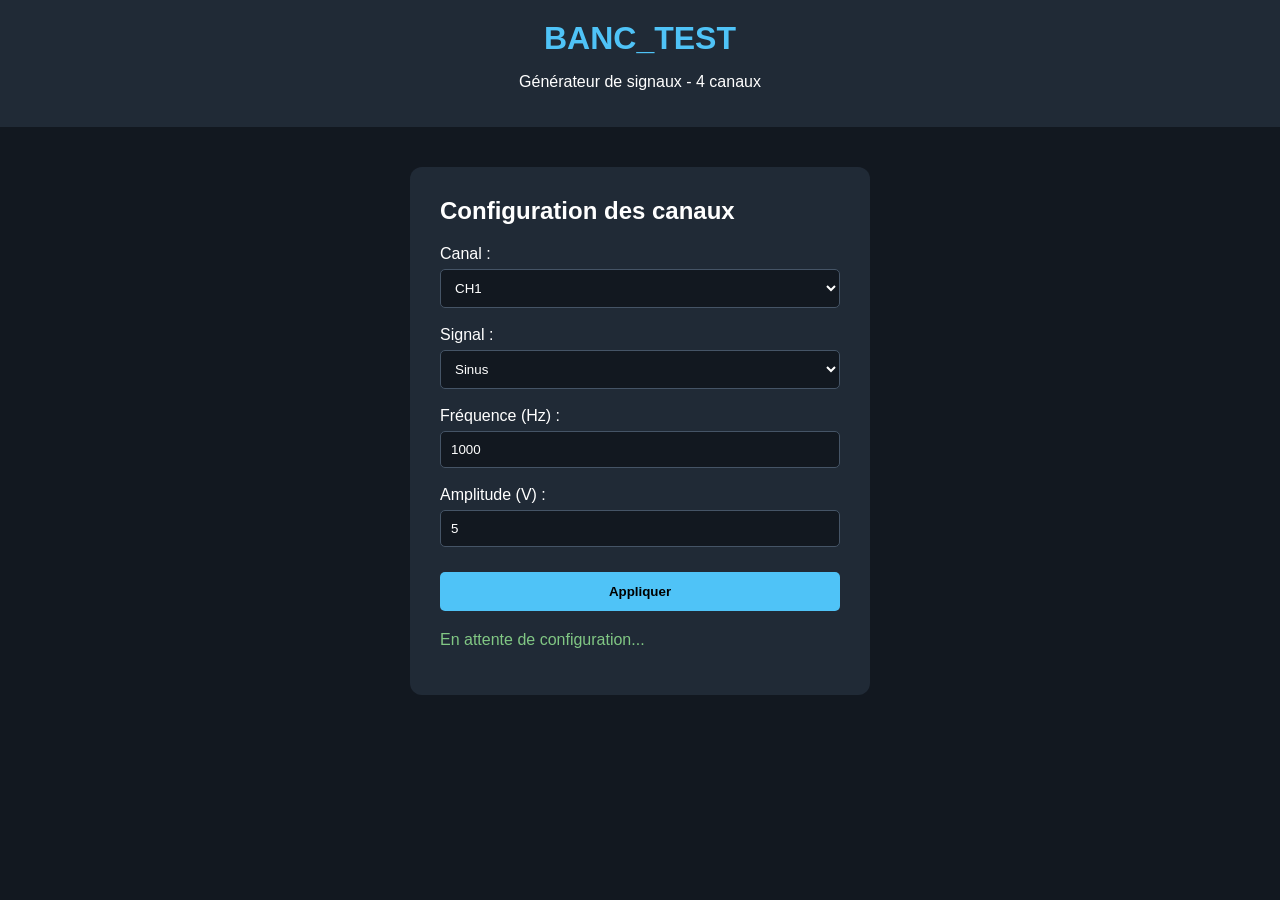
==== web/index.html @ 9af3d3a9 "Refacto code de base avec ajout interface web" ====
<!DOCTYPE html>
<html lang="fr">

<head>
    <meta charset="UTF-8">
    <meta name="viewport"
          content="width=device-width, initial-scale=1.0">

    <title>BANC_TEST - Générateur</title>

    <link rel="stylesheet" href="style.css">
</head>

<body>

    <header>
        <h1>BANC_TEST</h1>
        <p>Générateur de signaux - 4 canaux</p>
    </header>

    <main>

        <section class="generator">

            <h2>Configuration des canaux</h2>

            <label for="channel">Canal :</label>

            <select id="channel">
                <option value="1">CH1</option>
                <option value="2">CH2</option>
                <option value="3">CH3</option>
                <option value="4">CH4</option>
            </select>

            <label for="waveform">Signal :</label>

            <select id="waveform">
                <option value="sine">Sinus</option>
                <option value="square">Carré</option>
                <option value="triangle">Triangle</option>
                <option value="dc">Continu</option>
            </select>

            <label for="frequency">Fréquence (Hz) :</label>
            <input type="number"
                   id="frequency"
                   value="1000"
                   min="0">

            <label for="amplitude">Amplitude (V) :</label>
            <input type="number"
                   id="amplitude"
                   value="5"
                   min="0"
                   step="0.1">

            <button id="apply">Appliquer</button>

            <p id="status">En attente de configuration...</p>

        </section>

    </main>

    <script src="app.js"></script>

</body>
</html>
---- web/style.css ----
body {
    margin: 0;
    font-family: Arial, sans-serif;
    background-color: #121820;
    color: white;
}

header {
    background-color: #202a36;
    padding: 20px;
    text-align: center;
}

header h1 {
    margin: 0;
    color: #4fc3f7;
}

main {
    display: flex;
    justify-content: center;
    padding: 40px;
}

.generator {
    background-color: #202a36;
    padding: 30px;
    border-radius: 12px;
    width: 400px;
}

.generator h2 {
    margin-top: 0;
}

label {
    display: block;
    margin-top: 18px;
    margin-bottom: 6px;
}

input, select {
    width: 100%;
    padding: 10px;
    box-sizing: border-box;
    background-color: #121820;
    color: white;
    border: 1px solid #455466;
    border-radius: 5px;
}

button {
    margin-top: 25px;
    width: 100%;
    padding: 12px;
    background-color: #4fc3f7;
    border: none;
    border-radius: 5px;
    cursor: pointer;
    font-weight: bold;
}

button:hover {
    background-color: #81d4fa;
}

#status {
    margin-top: 20px;
    color: #81c784;
}
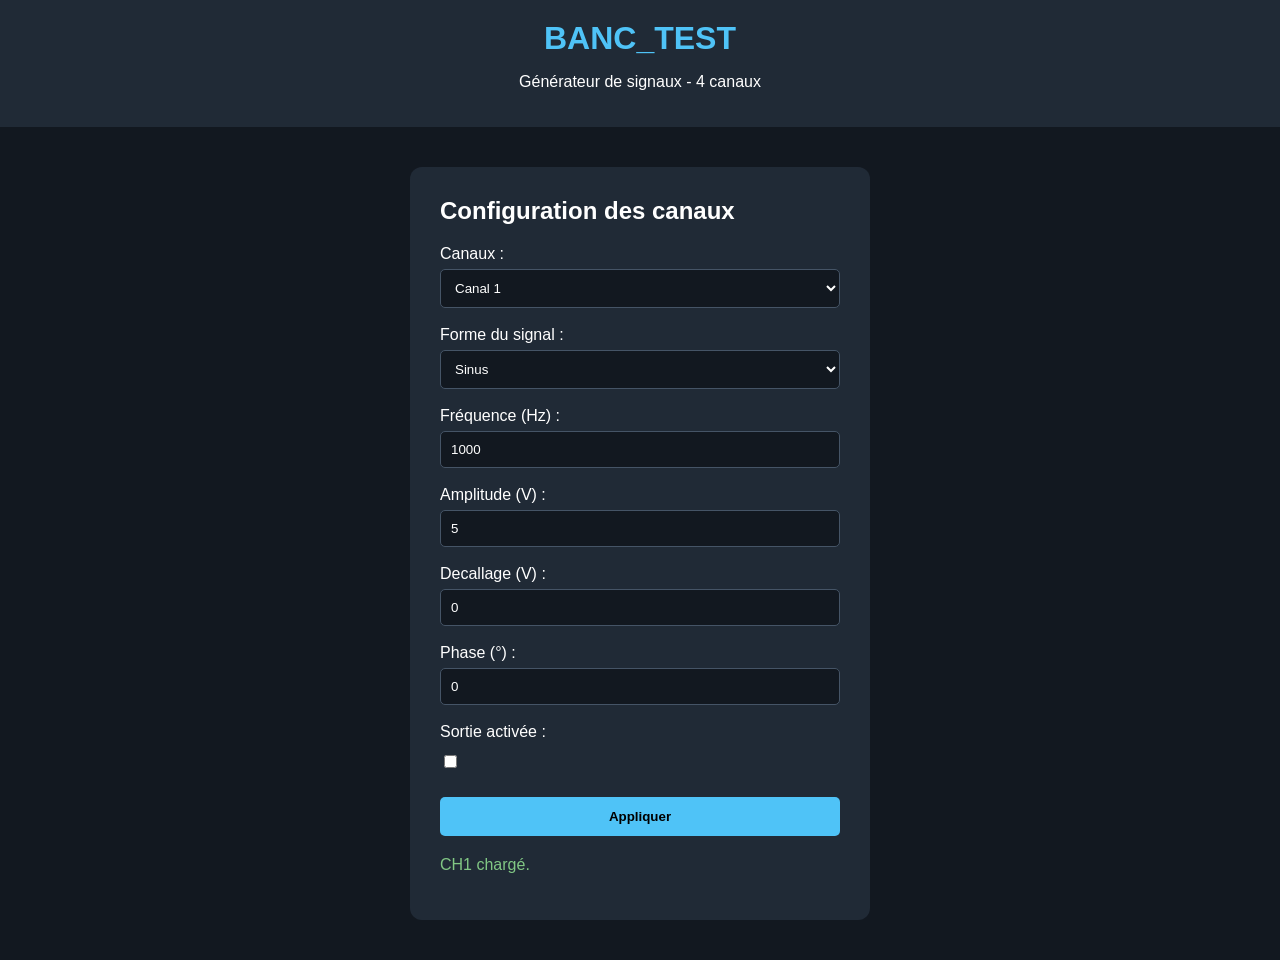
==== commit 7370c640: "Ajout de commentaire et rennomage pour l'interface web" ====
--- a/web/index.html
+++ b/web/index.html
@@ -1,3 +1,7 @@
+<!-- 
+Création de la page web de l'IHM et des éléments qui constituent cette IHM
+ -->
+
 
 <!DOCTYPE html>
 <html lang="fr">
@@ -7,14 +11,18 @@
     <meta name="viewport"
           content="width=device-width, initial-scale=1.0">
 
-    <title>BANC_TEST - Générateur</title>
+    <title>BANC_TEST - Générateur</title>  <!--Nom de l'onglet dans le navigateur -->
 
-    <link rel="stylesheet" href="style.css">
+    <link rel="stylesheet" href="style.css"> <!--se référer au fichier css pour le style -->
 </head>
 
+
+<!-- 
+Création de la mise en page de l'IHM et des éléments qui constituent cette IHM
+ -->
 <body>
 
-    <header>
+    <header> <!-- Bandeau en haut de la page -->
         <h1>BANC_TEST</h1>
         <p>Générateur de signaux - 4 canaux</p>
     </header>
@@ -23,38 +31,47 @@
 
         <section class="generator">
 
-            <h2>Configuration des canaux</h2>
+            <h2>Configuration des canaux</h2>  <!--Niveau 2 du titre -->
 
-            <label for="channel">Canal :</label>
+            <label for="Canaux">Canaux :</label>  <!--Création du label canaux -->
 
-            <select id="channel">
-                <option value="1">CH1</option>
-                <option value="2">CH2</option>
-                <option value="3">CH3</option>
-                <option value="4">CH4</option>
+            <select id="Canaux">                         <!--Création de la l'objet HTML repéré avec l'id canaux -->
+                <option value="1">Canal 1</option>         <!-- Canal 1-->
+                <option value="2">Canal 2</option>         <!-- Canal 2 -->
+                <option value="3">Canal 3</option>         <!-- Canal 3 -->
+                <option value="4">Canal 4</option>         <!-- Canal 4 -->
+            </select>                                   
+
+            <label for="Forme_du_signal">Forme du signal :</label>   <!--Création du label forme du signal -->
+
+            <select id="Forme_du_signal">                                <!--Création de la l'objet HTML repéré avec l'id Forme_du_signal -->
+                <option value="sine">Sinus</option>              <!-- Forme sinusoïdale -->
+                <option value="square">Carré</option>            <!-- Forme carré -->
+                <option value="triangle">Triangle</option>       <!-- Forme triangulaire -->
+                <option value="dc">Continu</option>              <!-- Forme continue -->
             </select>
 
-            <label for="waveform">Signal :</label>
+            <label for="frequency">Fréquence (Hz) :</label>  <!--Création du label Fréquence -->
+            <input type="number"                    
+                   id="frequence"
+                   value="1000"
+                   min="0">    <!--Création de la l'objet HTML repéré avec l'id frequence -->
 
-            <select id="waveform">
-                <option value="sine">Sinus</option>
-                <option value="square">Carré</option>
-                <option value="triangle">Triangle</option>
-                <option value="dc">Continu</option>
-            </select>
-
-            <label for="frequency">Fréquence (Hz) :</label>
-            <input type="number"
-                   id="frequency"
-                   value="1000"
-                   min="0">
-
-            <label for="amplitude">Amplitude (V) :</label>
+            <label for="amplitude">Amplitude (V) :</label>  <!--Création du label Amplitude -->
             <input type="number"
                    id="amplitude"
                    value="5"
                    min="0"
-                   step="0.1">
+                   step="0.1">    <!--Création de la l'objet HTML repéré avec l'id amplitude -->
+            
+            <label for="offset">Decallage (V) :</label>                 <!--Création du label Decallage -->
+            <input type="number" id="decallage" value="0" step="0.1">
+
+            <label for="phase">Phase (°) :</label>                   <!--Création du label Phase -->
+            <input type="number" id="phase" value="0" step="1">
+
+            <label for="enabled">Sortie activée :</label>            <!--Création du label Sortie activée  -->
+            <input type="checkbox" id="enabled">
 
             <button id="apply">Appliquer</button>
 
--- a/web/style.css
+++ b/web/style.css
@@ -69,3 +69,9 @@
     margin-top: 20px;
     color: #81c784;
 }
+
+input[type="checkbox"] {
+    width: auto;
+    margin-top: 8px;
+    accent-color: #4fc3f7;
+}
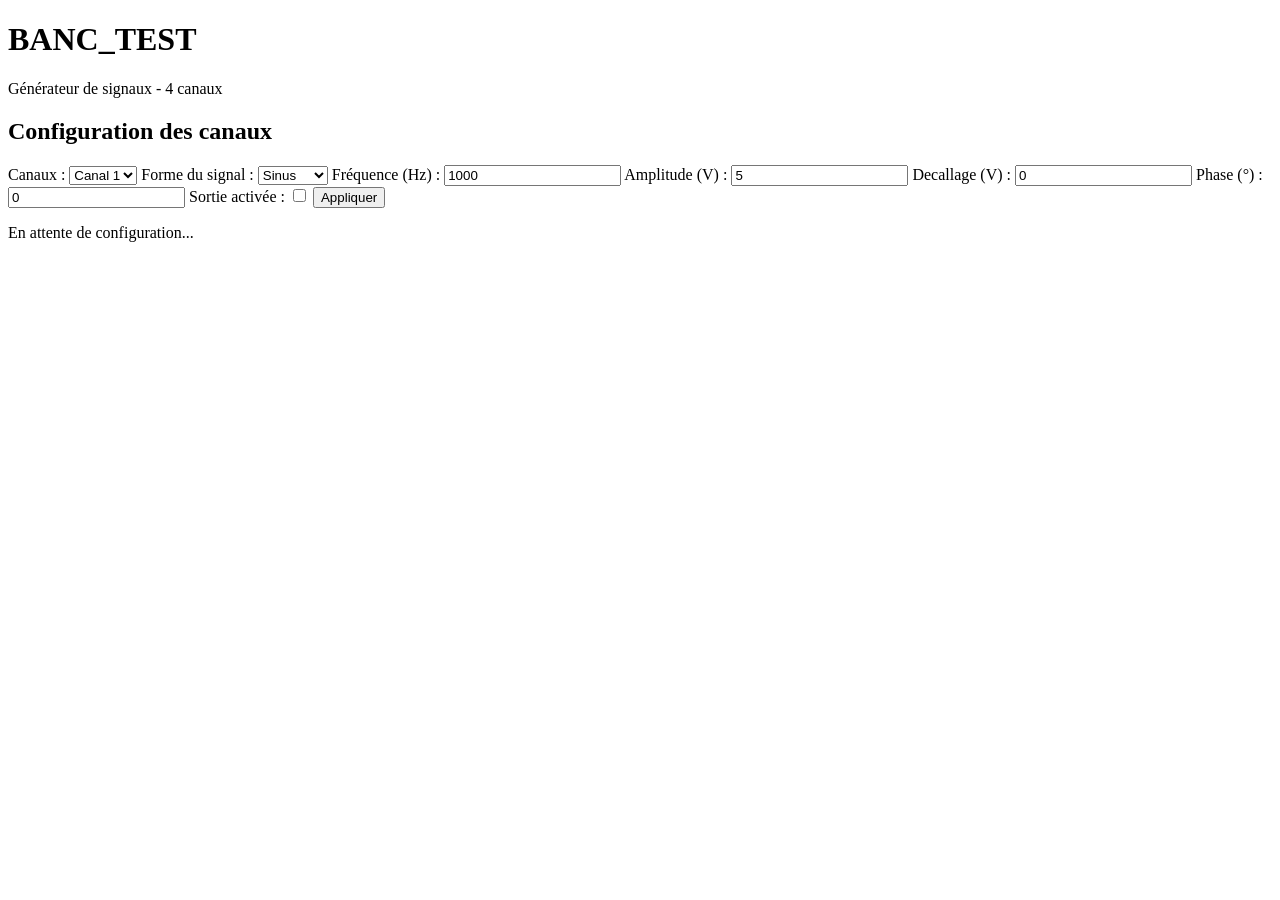
==== commit 20d9c25f: "Réalisation de la connexion entre fastAPI et l'IHM web" ====
--- a/web/index.html
+++ b/web/index.html
@@ -13,7 +13,7 @@
 
     <title>BANC_TEST - Générateur</title>  <!--Nom de l'onglet dans le navigateur -->
 
-    <link rel="stylesheet" href="style.css"> <!--se référer au fichier css pour le style -->
+    <link rel="stylesheet" href="/static/style.css"> <!--se référer au fichier css pour le style -->
 </head>
 
 
@@ -81,7 +81,7 @@
 
     </main>
 
-    <script src="app.js"></script>
+    <script src="/static/app.js"></script>
 
 </body>
 </html>
